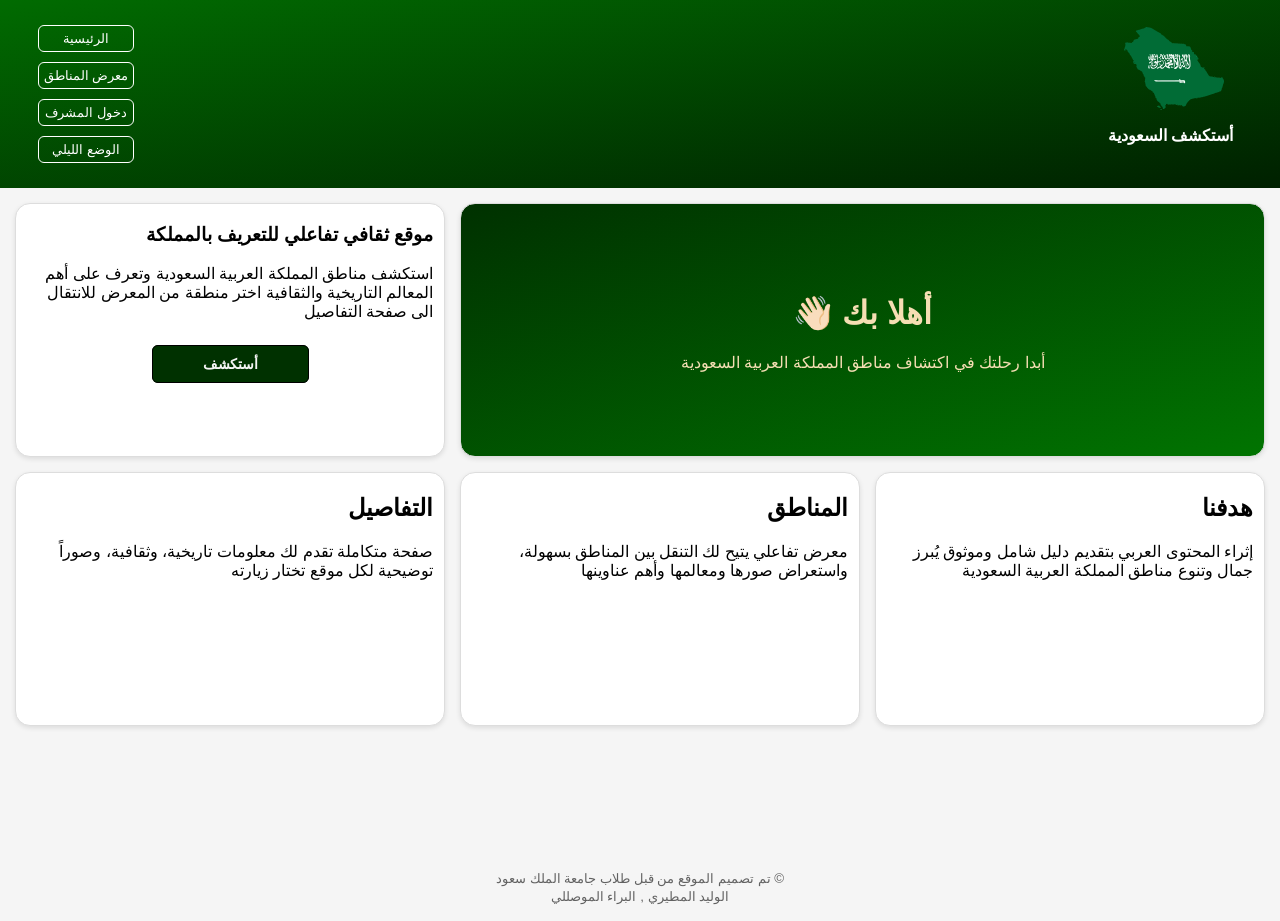
==== index.html @ 12b8fbc7 "first commit" ====
<!DOCTYPE html>
<html>
    <head>
        <meta charset="UTF-8">
        <title>أستكشف السعودية</title>
        <meta name="viewport" content="width=device-width, initial-scale=1.0">
        <link rel = "icon" href = "logo/logo.svg">
        <link rel="stylesheet" href="style.css">
    </head>

    <body>
        <header>
            <div id="inlinetop">
                <nav>
                    <a href="index.html">الرئيسية</a>
                    <a href="gallary.php">معرض المناطق</a>
                    <a href="login.html">دخول المشرف</a>
                    <a href="">الوضع الليلي</a>

                </nav>
                <div id="logoTitle">
                    <img src="logo/logo.svg" alt="Saudi Arabia Map Logo" id="logo">
                    <p><b>أستكشف السعودية</b></p>
                </div>
            </div>
        </header>

        <main>

            <table id="tablehome">
                <tr>
                    <td class="tdata1">
                        <div class="homecard" id="card1">
                            <h3 class="articletitle">موقع ثقافي تفاعلي للتعريف بالمملكة</h3>
                            <p class="articlediscription">استكشف مناطق المملكة العربية السعودية وتعرف على أهم المعالم التاريخية والثقافية اختر منطقة من المعرض للانتقال الى صفحة التفاصيل</p>
                            <br>
                            <a href="gallary.php" id="letsdiscover">أستكشف</a>
                        </div>
                    </td>
                    <td colspan="2" class="tdata2">
                        <div class="homecard" id="card2">
                            <h1>👋🏻 أهلا بك</h1>
                            <p >أبدا رحلتك في اكتشاف مناطق المملكة العربية السعودية</p>
                        </div>
                    </td>
                </tr>
                <tr>
                    <td class="tdata3">
                        <div class="homecard card3">
                            <h2 class="articletitle">التفاصيل</h2>
                            <p class="articlediscription">صفحة متكاملة تقدم لك معلومات تاريخية، وثقافية، وصوراً توضيحية لكل موقع تختار زيارته</p>
                        </div>
                    </td>
                    <td class="tdata3">
                        <div class="homecard card3">
                            <h2 class="articletitle">المناطق</h2>
                            <p class="articlediscription">معرض تفاعلي يتيح لك التنقل بين المناطق بسهولة، واستعراض صورها ومعالمها وأهم عناوينها</p>
                        </div>
                    </td>
                    <td class="tdata3">
                        <div class="homecard card3">
                            <h2 class="articletitle">هدفنا</h2>
                            <p class="articlediscription">إثراء المحتوى العربي بتقديم دليل شامل وموثوق يُبرز جمال وتنوع مناطق المملكة العربية السعودية</p>
                        </div>
                    </td>
                </tr>
            </table>
        </main>
        
        <footer>
            <p><small>تم تصميم الموقع من قبل طلاب جامعة الملك سعود &copy;<br>الوليد المطيري , البراء الموصللي </small></p>
        </footer>
    </body>
</html>
---- style.css ----
body {
  font-family: -apple-system, BlinkMacSystemFont, "Segoe UI", Roboto, "Helvetica Neue", Arial, sans-serif;
  margin: 0px;
  background-color: whitesmoke;
}


header {
    color: white;
    padding: 15px 15px;
    background-image: linear-gradient(to bottom right, rgb(1, 107, 1), rgb(0, 32, 0));
}

#inlinetop{
    display: flex;
    align-items: center;
    justify-content: space-between;
    width: 100%;
    box-sizing: border-box;
}

#logoTitle {
    padding-right: 2%;
}

#logoTitle img{
    max-width: 100px;
    width: 100%;
    display: block;
    margin: auto;
    width: 100%;
    height: auto;
    object-fit: contain;
}

#logoTitle p{
    padding-right: 7px;
}


nav {
    padding-left: 1%;
}


nav a {
    font-size: .8em;
    display: block;
    border: 1px solid white;
    border-radius: 6px;
    color: white;
    text-decoration: none;
    text-align: center;
    margin: 10px;
    padding: 5px;
}

#letsdiscover {
    font-size: .9em;
    background-color: rgb(0, 49, 0);
    border: 1px solid black;
    border-radius: 6px;
    color: whitesmoke;
    text-decoration: none;
    text-align: center;
    margin: 10px;
    padding: 10px 50px;
    font-weight: bold;
}

nav a:hover {
    background-color: white;
    color: black;
}

.homecard {
    text-align: center;
}

#tablehome {
    border-spacing: 15px;
    margin: auto;

}

#tablehome td {
    border: 1px solid #ddd;
    width: 600px;
    height: 250px;
    background-color: white;
    border-radius: 15px;
    box-shadow: 0 2px 5px rgba(0,0,0,0.1);
}

.tdata1 {
    
    height: 200px;
}

.tdata2 {
    color: wheat;
    background-color: rgb(0, 49, 0) ;
    background-image: linear-gradient(to bottom right, rgb(0, 49, 0), rgb(1, 116, 1));
    height: 200px;
}

.tdata1 , .tdata2 {
    height: 450px;
}

.tdata3 {
    height: 200px;
}

.tdata1 , .tdata3 {
    vertical-align: top;
}

.articlediscription , .articletitle {
    padding: 0px 10px;
    text-align: right;
}

footer p {
    margin-top: 10%;
    text-align: center;
    opacity: 60%;
}



.cards-container a {
    text-decoration: none;
    color: black;
}



.cards-container {
    display: grid;
    grid-template-columns: repeat(3, 1fr); 
    gap: 20px; 
    direction: rtl; 

    margin: 0 auto;
    padding: 20px;
}


.card {
    background-color: white;
    border: 1px solid #ddd;
    border-radius: 8px;
    padding: 20px;
    box-shadow: 0 2px 5px rgba(0,0,0,0.1);
}

@media (max-width: 968px) {
    .cards-container {
        grid-template-columns: 1fr;
    }
}

.card img {
    max-width: 1700px;
    width: 100%;
    display: block;
    margin: auto;
    width: 100%;
    height: auto;
    object-fit: contain;
    border-radius: 15px;
}



.details-container {
    max-width: 900px;
    background-color: white;
    border: 1px solid #ddd;
    box-shadow: 0 2px 5px rgba(0,0,0,0.1);
    padding: 20px;
    margin: 2% auto auto auto;
    text-align: right;
    border-radius: 15px;
}

.details-container img {
    max-width: 900px;
    width: 100%;
    display: block;
    margin: auto;
    width: 100%;
    height: auto;
    object-fit: contain;
    border-radius: 15px;
}

.rtl-list {
    direction: rtl;
  text-align: right;
  padding-right: 20px;
  padding-left: 0;
}

.greendetails{
    background-color: rgba(0, 128, 0, 0.144);
    padding: 5px 10px;
    border-radius: 10px;
    box-shadow: 0 2px 5px rgba(0,0,0,0.1);
    border: 1px solid #ddd;
}

.descdetail {
    margin-right: 10px;
}













.gallery-grid {
  display: flex;
  gap: 15px; 
}


.img-box {
  flex: 1;
  height: 180px; 
  border-radius: 10px; 
  overflow: hidden;
}


.img-box img {
  width: 100%;
  height: 100%;
  object-fit: cover;
  display: block;
}


.loginbox {
    direction: rtl;
    text-align: center;
}


#loginTable {
    margin: auto;
}


#loginbtn{
    margin-top: 20px;
    width: 60px;
    height: 30px;
    background-color: green;
    color: white;
    cursor: pointer;
}

.tablecontentP {
    background-color: transparent;
    direction: rtl;
    max-width: 1900px;
    border: 0px solid transparent;
    box-shadow: 0 0px 0px transparent;
}


.tablecontent{
    background-color: rgba(220, 220, 220, 0.397);
    border-radius: 10px 10px 0px 0px;
    width: 100%;
    border-collapse: collapse;
}

.tablecontent th{
    border-bottom: solid rgba(0, 0, 0, 0.288) 1px;
}

.tablecontent td{
    border-bottom: solid rgba(0, 0, 0, 0.288) 1px;
    background-color: white;
}
th , td {
    
}

.tablecontent th , .tablecontent td  {
    padding-right: 10px;
    padding-top: 7px;
    padding-bottom: 7px;
}

.dashboarddescription{
    max-width: 100px;
}


.actions{
    align-items: center;
    text-align: center;
}

.editdash{
    display: inline;
    background-color: rgb(255, 170, 12);
    padding: 5px;
    border-radius: 5px;
    font-weight: bold;
    color: white;
    cursor: pointer;
}

.deletedash{
    display: inline;
    background-color: rgb(255, 53, 53);
        padding: 5px;
    border-radius: 5px;
    font-weight: bold;
    color: white;
    cursor: pointer;
}

@media (max-width: 411px) {
    .editdash{
    display: block;
    padding: 1px;
    margin-left: 10px;
    }

    .deletedash{
    margin-top: 10px;
    margin-left: 10px;
    display: block;
    padding: 1px;
    }
}

.addcontentbtn{
    display: block;
    background-color: rgb(66, 158, 243);
    color: white;
    padding: 10px 50px;
    margin-bottom: 30px;
    width: fit-content;
    font-weight: bold;
    border-radius: 10px;
    cursor: pointer;
}

#mainimg , #gallarym {
    padding-right: 80px;
}


.tableaddcontent th , .tableaddcontent td {
    padding: 8px;
}

#updatebtn{
    margin-top: 20px;
    width: 60px;
    height: 30px;
    background-color: rgb(236, 159, 15);
    color: white;
    cursor: pointer;
}
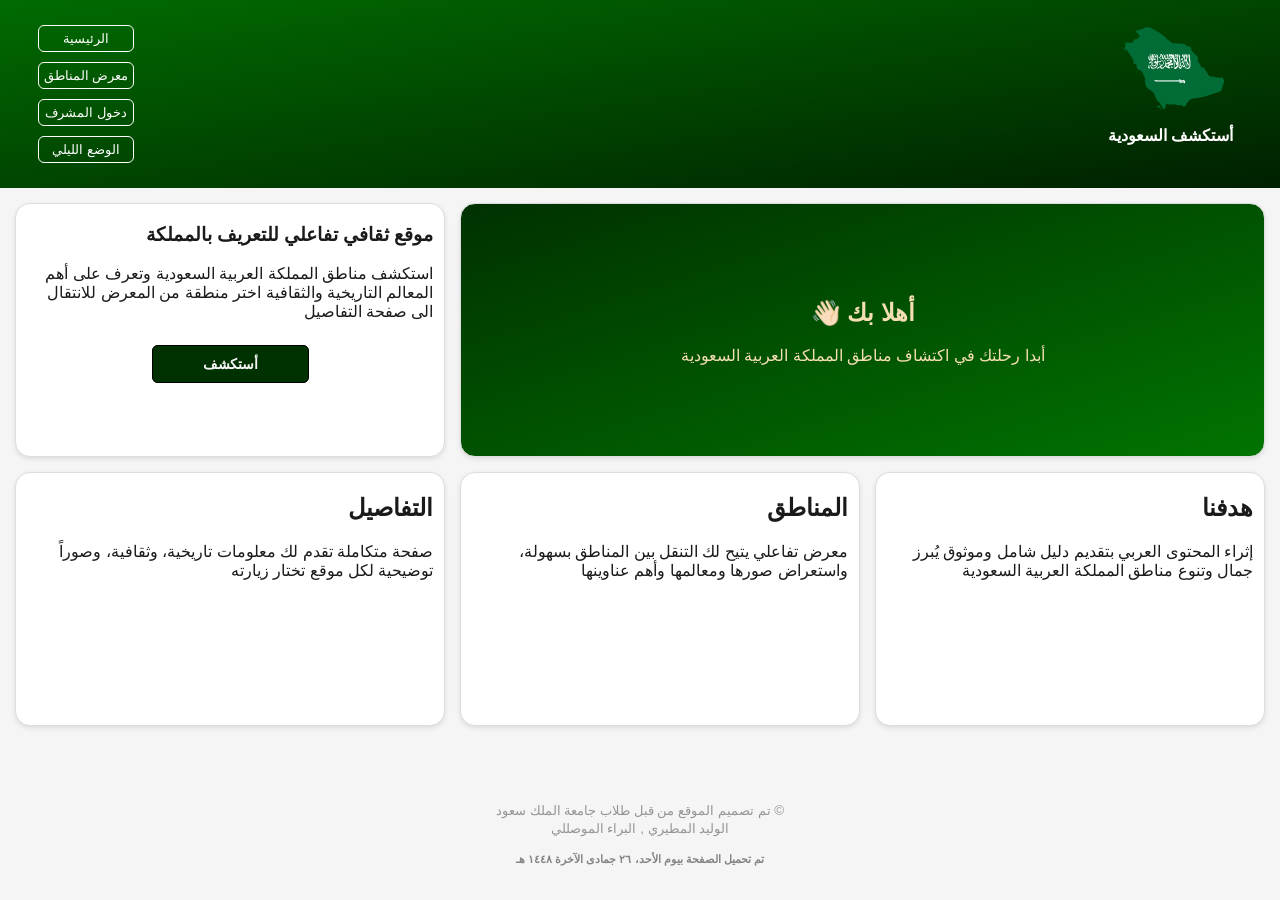
==== commit 1c3b9163: "Final Version" ====
--- a/index.html
+++ b/index.html
@@ -13,9 +13,9 @@
             <div id="inlinetop">
                 <nav>
                     <a href="index.html">الرئيسية</a>
-                    <a href="gallary.php">معرض المناطق</a>
-                    <a href="login.html">دخول المشرف</a>
-                    <a href="">الوضع الليلي</a>
+                    <a href="gallery.php">معرض المناطق</a>
+                    <a href="loginPage.php">دخول المشرف</a>
+                    <a id="theme-toggle">الوضع الليلي</a>
 
                 </nav>
                 <div id="logoTitle">
@@ -30,45 +30,46 @@
             <table id="tablehome">
                 <tr>
                     <td class="tdata1">
-                        <div class="homecard" id="card1">
+                        <article class="homecard" id="card1">
                             <h3 class="articletitle">موقع ثقافي تفاعلي للتعريف بالمملكة</h3>
                             <p class="articlediscription">استكشف مناطق المملكة العربية السعودية وتعرف على أهم المعالم التاريخية والثقافية اختر منطقة من المعرض للانتقال الى صفحة التفاصيل</p>
                             <br>
-                            <a href="gallary.php" id="letsdiscover">أستكشف</a>
-                        </div>
+                            <a href="gallery.php" id="letsdiscover">أستكشف</a>
+                        </article>
                     </td>
                     <td colspan="2" class="tdata2">
-                        <div class="homecard" id="card2">
+                        <article class="homecard" id="card2">
                             <h1>👋🏻 أهلا بك</h1>
                             <p >أبدا رحلتك في اكتشاف مناطق المملكة العربية السعودية</p>
-                        </div>
+                        </article>
                     </td>
                 </tr>
                 <tr>
                     <td class="tdata3">
-                        <div class="homecard card3">
+                        <article class="homecard card3">
                             <h2 class="articletitle">التفاصيل</h2>
                             <p class="articlediscription">صفحة متكاملة تقدم لك معلومات تاريخية، وثقافية، وصوراً توضيحية لكل موقع تختار زيارته</p>
-                        </div>
+                        </article>
                     </td>
                     <td class="tdata3">
-                        <div class="homecard card3">
+                        <article class="homecard card3">
                             <h2 class="articletitle">المناطق</h2>
                             <p class="articlediscription">معرض تفاعلي يتيح لك التنقل بين المناطق بسهولة، واستعراض صورها ومعالمها وأهم عناوينها</p>
-                        </div>
+                        </article>
                     </td>
                     <td class="tdata3">
-                        <div class="homecard card3">
+                        <article class="homecard card3">
                             <h2 class="articletitle">هدفنا</h2>
                             <p class="articlediscription">إثراء المحتوى العربي بتقديم دليل شامل وموثوق يُبرز جمال وتنوع مناطق المملكة العربية السعودية</p>
-                        </div>
+                        </article>
                     </td>
                 </tr>
             </table>
         </main>
         
-        <footer>
+        <footer id="footerhome">
             <p><small>تم تصميم الموقع من قبل طلاب جامعة الملك سعود &copy;<br>الوليد المطيري , البراء الموصللي </small></p>
         </footer>
+        <script src="scripts.js"></script>
     </body>
-</html>+</html>
--- a/style.css
+++ b/style.css
@@ -1,237 +1,255 @@
+:root {
+  --bg-main: whitesmoke;
+  --bg-card: #ffffff;
+  --bg-table-header: rgba(220, 220, 220, 0.397);
+  --text-primary: #1a1a1a;
+  --text-gold: wheat;
+  --text-secondary: #555555;
+  --border-color: #dddddd;
+  --shadow-color: rgba(0, 0, 0, 0.1);
+  --green-details-bg: rgba(0, 128, 0, 0.144);
+  --header-gradient: linear-gradient(to bottom right, rgb(1, 107, 1), rgb(0, 32, 0));
+  --tdata2-gradient: linear-gradient(to bottom right, rgb(0, 49, 0), rgb(1, 116, 1));
+}
+
+body.dark-mode {
+  --bg-main: #121212;
+  --bg-card: #1e1e1e;
+  --bg-table-header: #2a2a2a;
+  --text-primary: #e0e0e0;
+  --text-gold: wheat;
+  --text-secondary: #b0b0b0;
+  --border-color: #333333;
+  --shadow-color: rgba(0, 0, 0, 0.5);
+  --green-details-bg: rgba(1, 107, 1, 0.3);
+  
+
+  --header-gradient: linear-gradient(to bottom right, rgb(0, 60, 0), rgb(0, 15, 0));
+  --tdata2-gradient: linear-gradient(to bottom right, rgb(0, 25, 0), rgb(0, 70, 0));
+}
+
+
+
 body {
   font-family: -apple-system, BlinkMacSystemFont, "Segoe UI", Roboto, "Helvetica Neue", Arial, sans-serif;
   margin: 0px;
-  background-color: whitesmoke;
-}
-
+  background-color: var(--bg-main);
+  color: var(--text-primary);
+  transition: background-color 0.3s ease, color 0.3s ease;
+}
 
 header {
-    color: white;
-    padding: 15px 15px;
-    background-image: linear-gradient(to bottom right, rgb(1, 107, 1), rgb(0, 32, 0));
-}
-
-#inlinetop{
-    display: flex;
-    align-items: center;
-    justify-content: space-between;
-    width: 100%;
-    box-sizing: border-box;
+  color: white;
+  padding: 15px 15px;
+  background-image: var(--header-gradient);
+}
+
+#inlinetop {
+  display: flex;
+  align-items: center;
+  justify-content: space-between;
+  width: 100%;
+  box-sizing: border-box;
 }
 
 #logoTitle {
-    padding-right: 2%;
-}
-
-#logoTitle img{
-    max-width: 100px;
-    width: 100%;
-    display: block;
-    margin: auto;
-    width: 100%;
-    height: auto;
-    object-fit: contain;
-}
-
-#logoTitle p{
-    padding-right: 7px;
-}
-
+  padding-right: 2%;
+}
+
+#logoTitle img {
+  max-width: 100px;
+  width: 100%;
+  display: block;
+  margin: auto;
+  height: auto;
+  object-fit: contain;
+}
+
+#logoTitle p {
+  padding-right: 7px;
+}
 
 nav {
-    padding-left: 1%;
-}
-
+  padding-left: 1%;
+}
 
 nav a {
-    font-size: .8em;
-    display: block;
-    border: 1px solid white;
-    border-radius: 6px;
-    color: white;
-    text-decoration: none;
-    text-align: center;
-    margin: 10px;
-    padding: 5px;
-}
+  font-size: .8em;
+  display: block;
+  border: 1px solid white;
+  border-radius: 6px;
+  color: white;
+  text-decoration: none;
+  text-align: center;
+  margin: 10px;
+  padding: 5px;
+  transition: background-color 0.2s, color 0.2s;
+  cursor: pointer;
+}
+
+
 
 #letsdiscover {
-    font-size: .9em;
-    background-color: rgb(0, 49, 0);
-    border: 1px solid black;
-    border-radius: 6px;
-    color: whitesmoke;
-    text-decoration: none;
-    text-align: center;
-    margin: 10px;
-    padding: 10px 50px;
-    font-weight: bold;
+  font-size: .9em;
+  background-color: rgb(0, 49, 0);
+  border: 1px solid black;
+  border-radius: 6px;
+  color: whitesmoke;
+  text-decoration: none;
+  text-align: center;
+  margin: 10px;
+  padding: 10px 50px;
+  font-weight: bold;
 }
 
 nav a:hover {
-    background-color: white;
-    color: black;
+  background-color: white;
+  color: black;
 }
 
 .homecard {
-    text-align: center;
+  text-align: center;
 }
 
 #tablehome {
-    border-spacing: 15px;
-    margin: auto;
-
+  border-spacing: 15px;
+  margin: auto;
 }
 
 #tablehome td {
-    border: 1px solid #ddd;
-    width: 600px;
-    height: 250px;
-    background-color: white;
-    border-radius: 15px;
-    box-shadow: 0 2px 5px rgba(0,0,0,0.1);
+  border: 1px solid var(--border-color);
+  width: 600px;
+  height: 250px;
+  background-color: var(--bg-card);
+  border-radius: 15px;
+  box-shadow: 0 2px 5px var(--shadow-color);
+  color: var(--text-primary);
 }
 
 .tdata1 {
-    
-    height: 200px;
+  height: 200px;
+}
+
+#card2{
+    color: var(--text-gold);
 }
 
 .tdata2 {
-    color: wheat;
-    background-color: rgb(0, 49, 0) ;
-    background-image: linear-gradient(to bottom right, rgb(0, 49, 0), rgb(1, 116, 1));
-    height: 200px;
-}
-
-.tdata1 , .tdata2 {
-    height: 450px;
+  color: wheat;
+  background-color: rgb(0, 49, 0);
+  background-image: var(--tdata2-gradient);
+  height: 200px;
+}
+
+.tdata1, .tdata2 {
+  height: 450px;
 }
 
 .tdata3 {
-    height: 200px;
-}
-
-.tdata1 , .tdata3 {
-    vertical-align: top;
-}
-
-.articlediscription , .articletitle {
-    padding: 0px 10px;
-    text-align: right;
+  height: 200px;
+}
+
+.tdata1, .tdata3 {
+  vertical-align: top;
+}
+
+.articlediscription, .articletitle {
+  padding: 0px 10px;
+  text-align: right;
 }
 
 footer p {
-    margin-top: 10%;
-    text-align: center;
-    opacity: 60%;
-}
-
-
+  margin-top: 60px;
+  text-align: center;
+  opacity: 60%;
+  color: var(--text-secondary);
+}
 
 .cards-container a {
-    text-decoration: none;
-    color: black;
-}
-
-
+  text-decoration: none;
+  color: var(--text-primary);
+}
 
 .cards-container {
-    display: grid;
-    grid-template-columns: repeat(3, 1fr); 
-    gap: 20px; 
-    direction: rtl; 
-
-    margin: 0 auto;
-    padding: 20px;
-}
-
+  display: grid;
+  grid-template-columns: repeat(3, 1fr); 
+  gap: 20px; 
+  direction: rtl; 
+  margin: 0 auto;
+  padding: 20px;
+}
 
 .card {
-    background-color: white;
-    border: 1px solid #ddd;
-    border-radius: 8px;
-    padding: 20px;
-    box-shadow: 0 2px 5px rgba(0,0,0,0.1);
+  background-color: var(--bg-card);
+  border: 1px solid var(--border-color);
+  border-radius: 8px;
+  padding: 20px;
+  box-shadow: 0 2px 5px var(--shadow-color);
+  color: var(--text-primary);
 }
 
 @media (max-width: 968px) {
-    .cards-container {
-        grid-template-columns: 1fr;
-    }
-}
-
-.card img {
-    max-width: 1700px;
-    width: 100%;
-    display: block;
-    margin: auto;
-    width: 100%;
-    height: auto;
-    object-fit: contain;
-    border-radius: 15px;
-}
-
+  .cards-container {
+    grid-template-columns: 1fr;
+  }
+}
+
+.card img{
+  max-width: 1700px;
+  width: 100%;
+  display: block;
+  margin: auto;
+  height: auto;
+  object-fit: contain;
+  border-radius: 15px;
+}
 
 
 .details-container {
-    max-width: 900px;
-    background-color: white;
-    border: 1px solid #ddd;
-    box-shadow: 0 2px 5px rgba(0,0,0,0.1);
-    padding: 20px;
-    margin: 2% auto auto auto;
-    text-align: right;
-    border-radius: 15px;
+  max-width: 900px;
+  background-color: var(--bg-card);
+  border: 1px solid var(--border-color);
+  box-shadow: 0 2px 5px var(--shadow-color);
+  padding: 20px;
+  margin: 2% auto auto auto;
+  text-align: right;
+  border-radius: 15px;
+  color: var(--text-primary);
 }
 
 .details-container img {
-    max-width: 900px;
-    width: 100%;
-    display: block;
-    margin: auto;
-    width: 100%;
-    height: auto;
-    object-fit: contain;
-    border-radius: 15px;
+  max-width: 900px;
+  width: 100%;
+  display: block;
+  margin: auto;
+  height: auto;
+  object-fit: contain;
+  border-radius: 15px;
 }
 
 .rtl-list {
-    direction: rtl;
+  direction: rtl;
   text-align: right;
   padding-right: 20px;
   padding-left: 0;
 }
 
-.greendetails{
-    background-color: rgba(0, 128, 0, 0.144);
-    padding: 5px 10px;
-    border-radius: 10px;
-    box-shadow: 0 2px 5px rgba(0,0,0,0.1);
-    border: 1px solid #ddd;
+.greendetails {
+  background-color: var(--green-details-bg);
+  padding: 5px 10px;
+  border-radius: 10px;
+  box-shadow: 0 2px 5px var(--shadow-color);
+  border: 1px solid var(--border-color);
 }
 
 .descdetail {
-    margin-right: 10px;
-}
-
-
-
-
-
-
-
-
-
-
-
-
+  margin-right: 10px;
+}
 
 .gallery-grid {
   display: flex;
   gap: 15px; 
 }
-
 
 .img-box {
   flex: 1;
@@ -240,7 +258,6 @@
   overflow: hidden;
 }
 
-
 .img-box img {
   width: 100%;
   height: 100%;
@@ -248,132 +265,129 @@
   display: block;
 }
 
-
 .loginbox {
-    direction: rtl;
-    text-align: center;
-}
-
+  direction: rtl;
+  text-align: center;
+}
 
 #loginTable {
-    margin: auto;
-}
-
-
-#loginbtn{
-    margin-top: 20px;
-    width: 60px;
-    height: 30px;
-    background-color: green;
-    color: white;
-    cursor: pointer;
+  margin: auto;
+}
+
+#loginbtn {
+  margin-top: 20px;
+  width: 60px;
+  height: 30px;
+  background-color: green;
+  color: white;
+  border: none;
+  border-radius: 4px;
+  cursor: pointer;
 }
 
 .tablecontentP {
-    background-color: transparent;
-    direction: rtl;
-    max-width: 1900px;
-    border: 0px solid transparent;
-    box-shadow: 0 0px 0px transparent;
-}
-
-
-.tablecontent{
-    background-color: rgba(220, 220, 220, 0.397);
-    border-radius: 10px 10px 0px 0px;
-    width: 100%;
-    border-collapse: collapse;
-}
-
-.tablecontent th{
-    border-bottom: solid rgba(0, 0, 0, 0.288) 1px;
-}
-
-.tablecontent td{
-    border-bottom: solid rgba(0, 0, 0, 0.288) 1px;
-    background-color: white;
-}
-th , td {
-    
-}
-
-.tablecontent th , .tablecontent td  {
-    padding-right: 10px;
-    padding-top: 7px;
-    padding-bottom: 7px;
-}
-
-.dashboarddescription{
-    max-width: 100px;
-}
-
-
-.actions{
-    align-items: center;
-    text-align: center;
-}
-
-.editdash{
-    display: inline;
-    background-color: rgb(255, 170, 12);
-    padding: 5px;
-    border-radius: 5px;
-    font-weight: bold;
-    color: white;
-    cursor: pointer;
-}
-
-.deletedash{
-    display: inline;
-    background-color: rgb(255, 53, 53);
-        padding: 5px;
-    border-radius: 5px;
-    font-weight: bold;
-    color: white;
-    cursor: pointer;
+  background-color: transparent;
+  direction: rtl;
+  max-width: 1900px;
+  border: 0px solid transparent;
+  box-shadow: 0 0px 0px transparent;
+}
+
+.tablecontent {
+  background-color: var(--bg-table-header);
+  border-radius: 10px 10px 0px 0px;
+  width: 100%;
+  border-collapse: collapse;
+}
+
+.tablecontent th {
+  border-bottom: solid var(--border-color) 1px;
+  color: var(--text-primary);
+}
+
+.tablecontent td {
+  border-bottom: solid var(--border-color) 1px;
+  background-color: var(--bg-card);
+  color: var(--text-primary);
+}
+
+.tablecontent th, .tablecontent td {
+  padding-right: 10px;
+  padding-top: 7px;
+  padding-bottom: 7px;
+}
+
+.dashboarddescription {
+  max-width: 100px;
+}
+
+.actions {
+  align-items: center;
+  text-align: center;
+}
+
+.editdash {
+  display: inline;
+  background-color: rgb(255, 170, 12);
+  padding: 5px;
+  border-radius: 5px;
+  font-weight: bold;
+  color: white;
+  cursor: pointer;
+}
+
+.deletedash {
+  display: inline;
+  background-color: rgb(255, 53, 53);
+  padding: 5px;
+  border-radius: 5px;
+  font-weight: bold;
+  color: white;
+  cursor: pointer;
 }
 
 @media (max-width: 411px) {
-    .editdash{
+  .editdash {
     display: block;
     padding: 1px;
     margin-left: 10px;
-    }
-
-    .deletedash{
+  }
+
+  .deletedash {
     margin-top: 10px;
     margin-left: 10px;
     display: block;
     padding: 1px;
-    }
-}
-
-.addcontentbtn{
-    display: block;
-    background-color: rgb(66, 158, 243);
-    color: white;
-    padding: 10px 50px;
-    margin-bottom: 30px;
-    width: fit-content;
-    font-weight: bold;
-    border-radius: 10px;
-    cursor: pointer;
-}
-
-#mainimg , #gallarym {
-    padding-right: 80px;
-}
-
-
-.tableaddcontent th , .tableaddcontent td {
-    padding: 8px;
-}
-
-#updatebtn{
-    margin-top: 20px;
-    width: 60px;
-    height: 30px;
-    background-color: rgb(236, 159, 15);
-    color: white;
-    cursor: pointer;
+  }
+}
+
+.addcontentbtn {
+  display: block;
+  background-color: rgb(66, 158, 243);
+  color: white;
+  padding: 10px 50px;
+  margin-bottom: 30px;
+  width: fit-content;
+  font-weight: bold;
+  border-radius: 10px;
+  cursor: pointer;
+}
+
+#mainimg, #gallerym {
+  padding-right: 80px;
+}
+
+.tableaddcontent th, .tableaddcontent td {
+  padding: 8px;
+}
+
+#updatebtn {
+  margin-top: 20px;
+  width: 60px;
+  height: 30px;
+  background-color: rgb(236, 159, 15);
+  color: white;
+  border: none;
+  border-radius: 4px;
+  cursor: pointer;
 }
